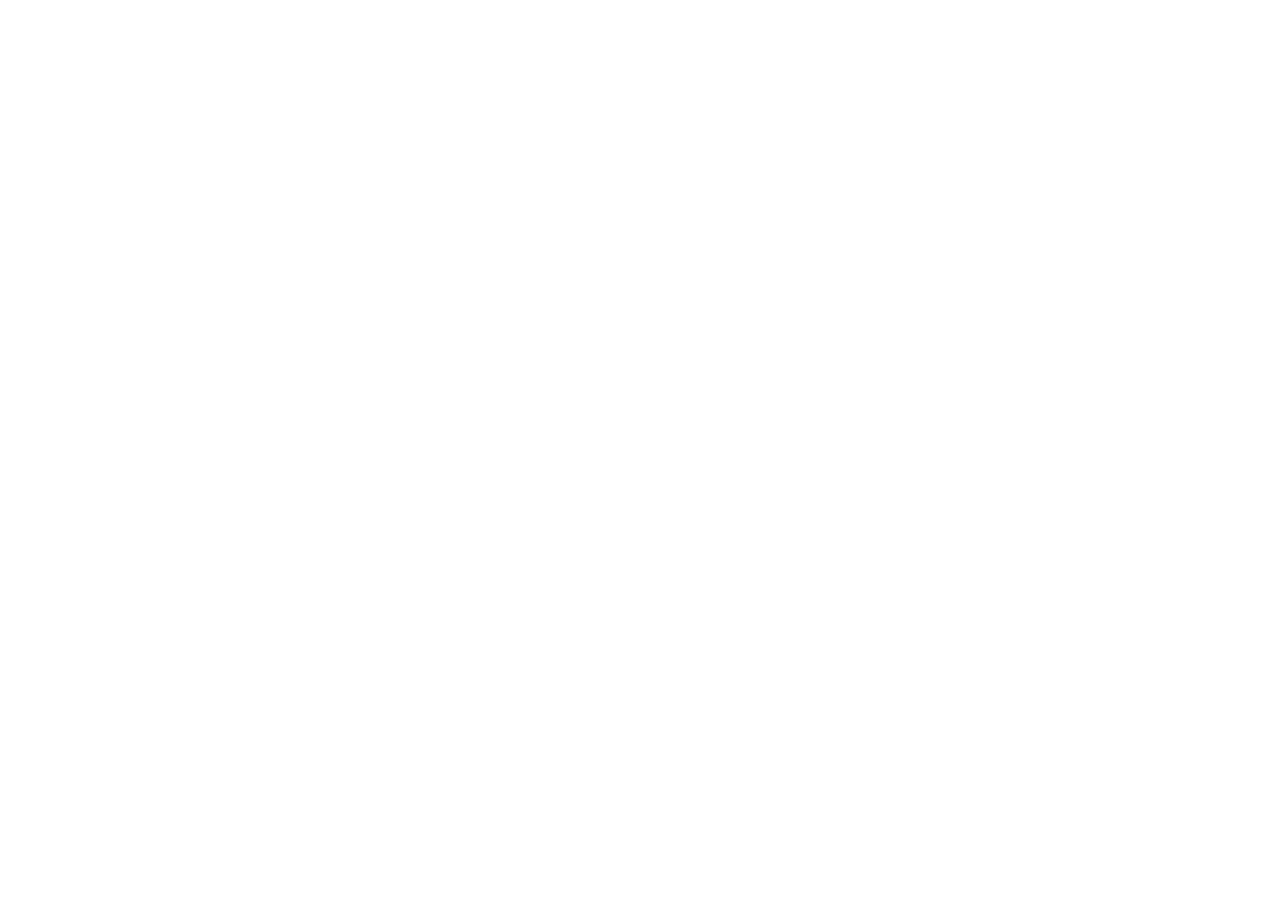
==== index.html @ ab16fd49 "primeiro commit do HTML" ====
<!DOCTYPE html>
<html lang="en">
<head>
    <meta charset="UTF-8">
    <meta name="viewport" content="width=device-width, initial-scale=1.0">
    <title>Feedback</title>
</head>
<body>
    
</body>
</html>
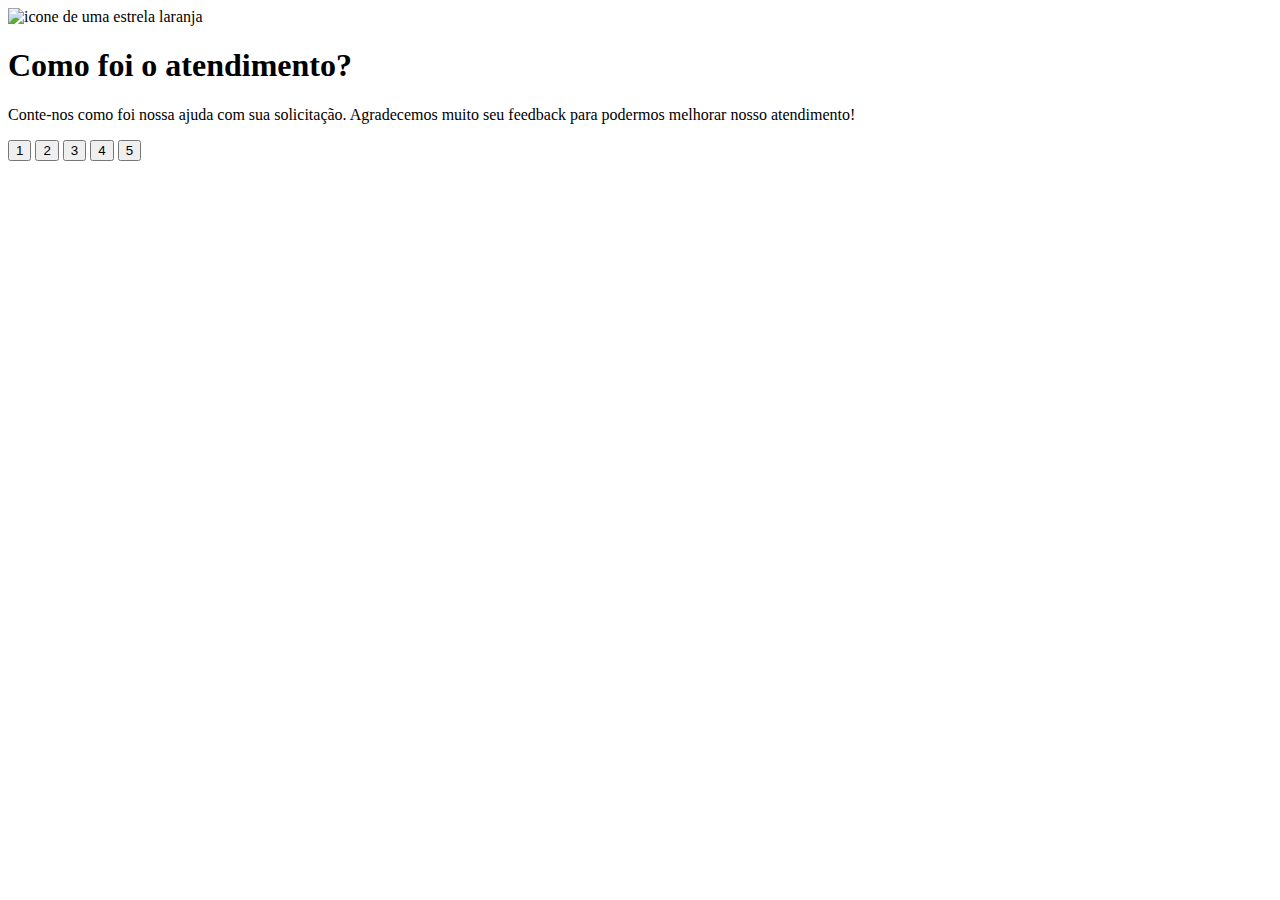
==== commit 029f298a: "segundo commit do HTML" ====
--- a/index.html
+++ b/index.html
@@ -6,6 +6,25 @@
     <title>Feedback</title>
 </head>
 <body>
-    
+    <div class="card">
+        <div>
+            <img src="./images/icon-star.svg" alt="icone de uma estrela laranja">
+        </div>
+
+
+        <h1>Como foi o atendimento?</h1>
+
+
+        <p>Conte-nos como foi nossa ajuda com sua solicitação. Agradecemos muito seu feedback para podermos melhorar nosso atendimento!</p>
+
+
+        <div>
+            <button>1</button>
+            <button>2</button>
+            <button>3</button>
+            <button>4</button>
+            <button>5</button>
+        </div>
+    </div>
 </body>
 </html>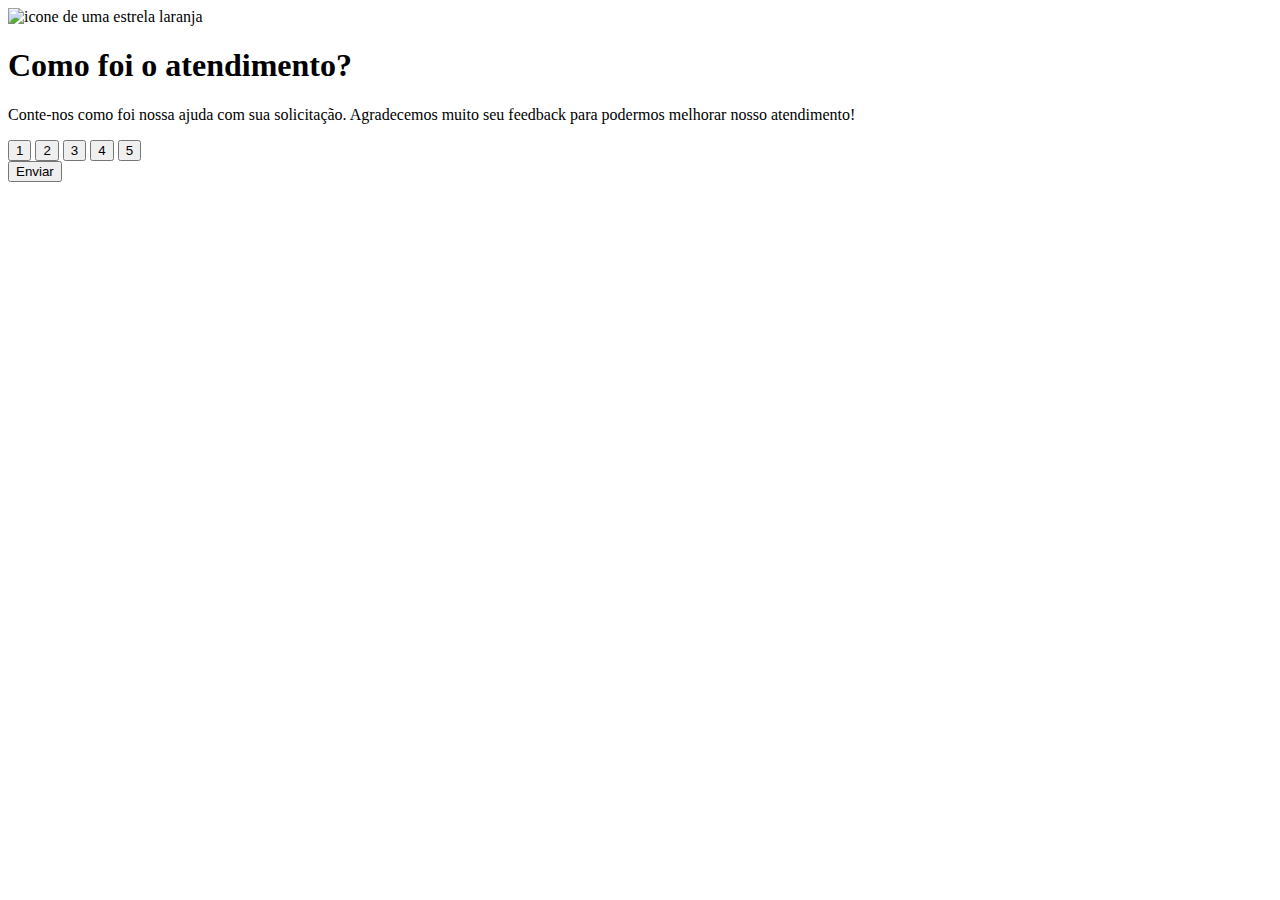
==== commit 69b4f86e: "terceiro commit do HTML" ====
--- a/index.html
+++ b/index.html
@@ -7,7 +7,8 @@
 </head>
 <body>
     <div class="card">
-        <div>
+       
+        <div class="estrela">
             <img src="./images/icon-star.svg" alt="icone de uma estrela laranja">
         </div>
 
@@ -18,13 +19,15 @@
         <p>Conte-nos como foi nossa ajuda com sua solicitação. Agradecemos muito seu feedback para podermos melhorar nosso atendimento!</p>
 
 
-        <div>
+        <div class="notas">
             <button>1</button>
             <button>2</button>
             <button>3</button>
             <button>4</button>
             <button>5</button>
         </div>
+
+        <button>Enviar</button>
     </div>
 </body>
 </html>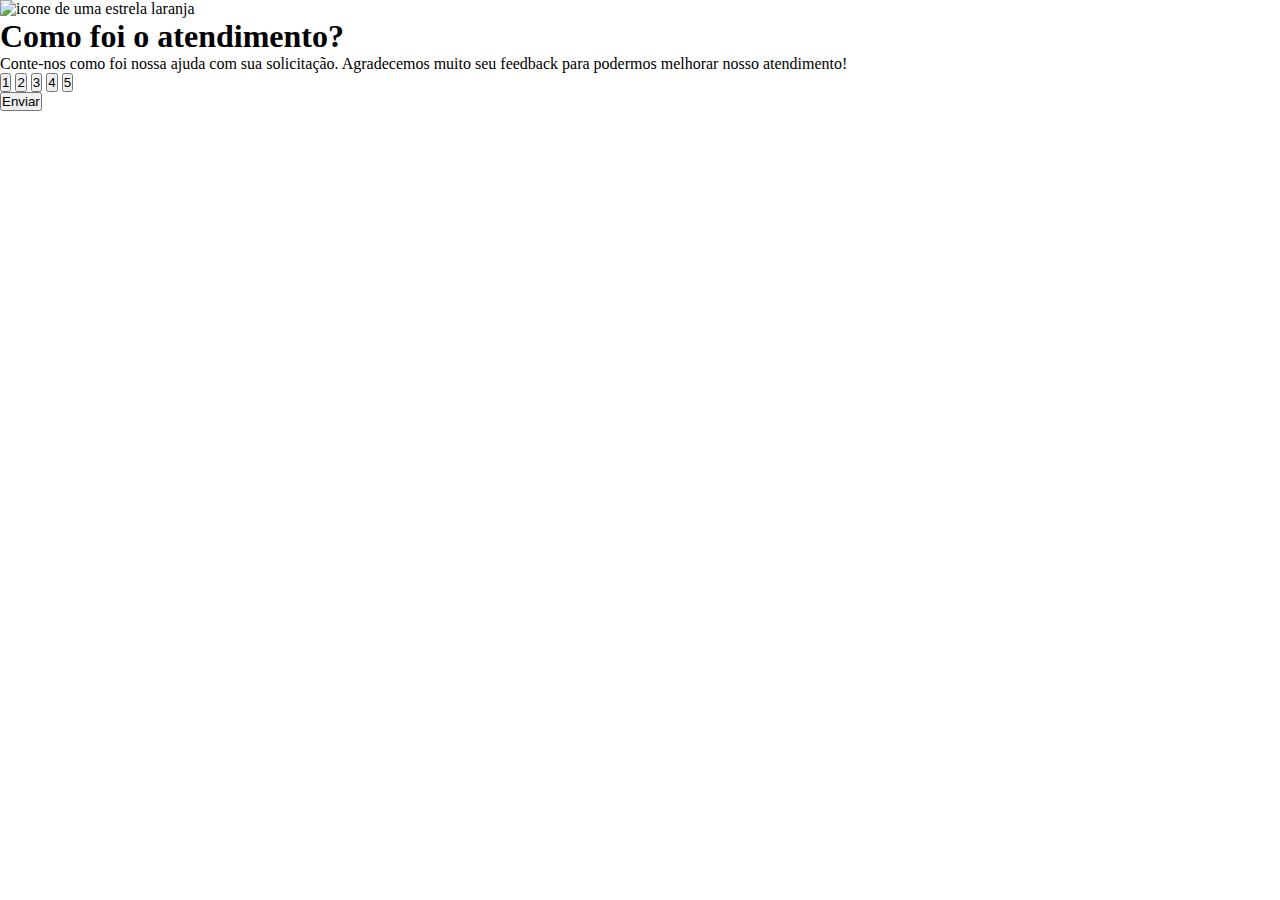
==== commit 3b85a2a8: "quarto commit do HTML e primeiro commit do CSS" ====
--- a/index.html
+++ b/index.html
@@ -3,6 +3,10 @@
 <head>
     <meta charset="UTF-8">
     <meta name="viewport" content="width=device-width, initial-scale=1.0">
+    <link rel="stylesheet" href="style.css">
+    <link rel="preconnect" href="https://fonts.googleapis.com">
+    <link rel="preconnect" href="https://fonts.gstatic.com" crossorigin>
+    <link href="https://fonts.googleapis.com/css2?family=Overpass:ital,wght@0,100..900;1,100..900&display=swap" rel="stylesheet">
     <title>Feedback</title>
 </head>
 <body>
--- a/style.css
+++ b/style.css
@@ -0,0 +1,5 @@
+* {
+    margin: 0;
+    padding: 0;
+    box-sizing: border-box;
+}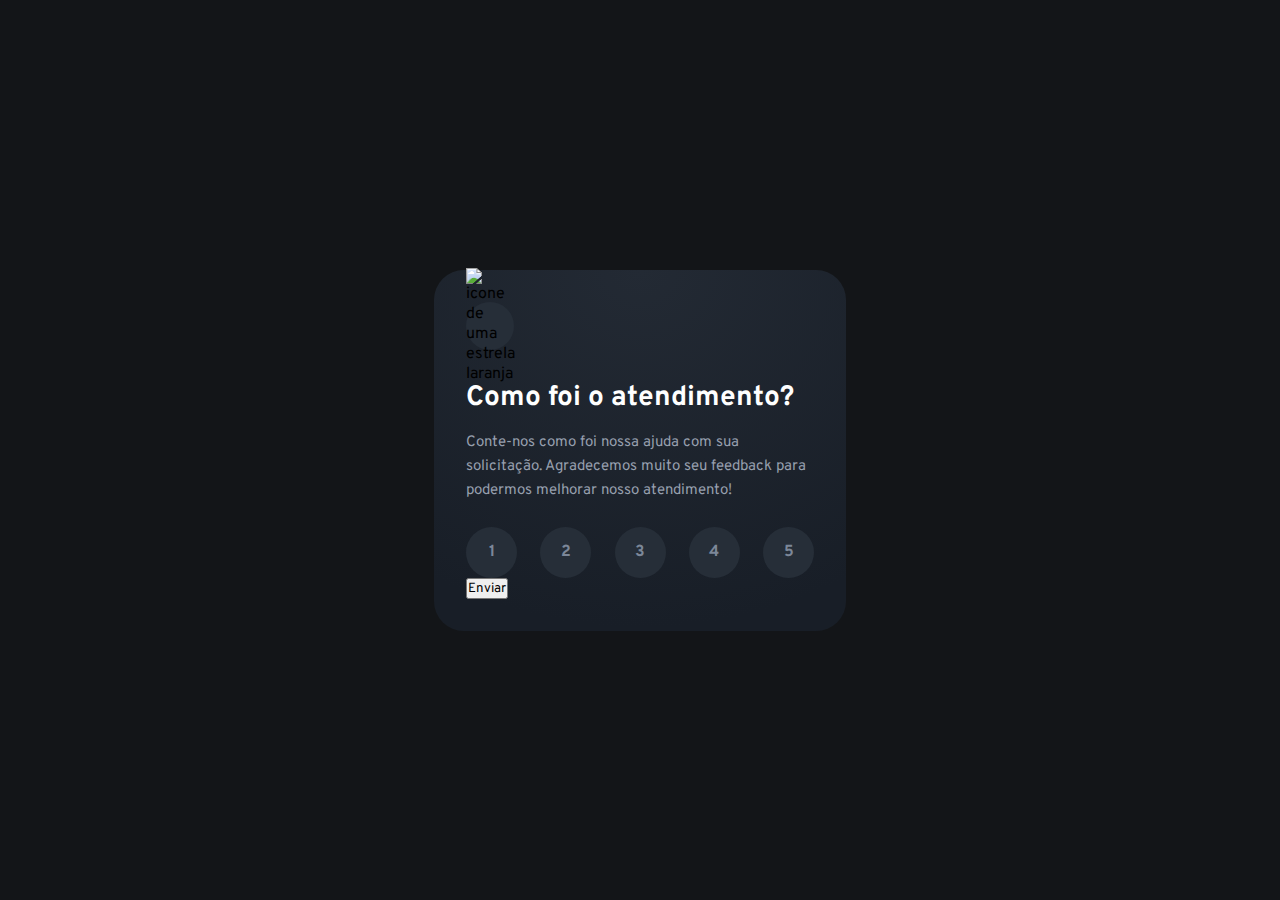
==== commit ed330850: "quinto commit do CSS" ====
--- a/index.html
+++ b/index.html
@@ -23,7 +23,7 @@
         <p>Conte-nos como foi nossa ajuda com sua solicitação. Agradecemos muito seu feedback para podermos melhorar nosso atendimento!</p>
 
 
-        <div class="notas">
+        <div class="botoes">
             <button>1</button>
             <button>2</button>
             <button>3</button>
--- a/style.css
+++ b/style.css
@@ -2,4 +2,80 @@
     margin: 0;
     padding: 0;
     box-sizing: border-box;
+    font-family: "Overpass", sans-serif;
+    -webkit-font-smoothing: antialiased;
+}
+
+:root {
+    --dark-blue: #262E38;
+    --light-grey: #969FAD;
+    --medium-gray: #7C8798;
+    --orange: #FC7614;
+    --white: #fff;
+    --very-dark-blue: #131518;
+    --black-gradient: radial-gradient(98.96% 98.96% at 50% 0%, #232A34 0%, #181E27 100%);
+}
+
+body {
+    background-color: var(--very-dark-blue);
+    height: 100svh;
+   
+    display: flex;
+    justify-content: center;
+    align-items: center;
+}
+
+.card {
+    background: var(--black-gradient);
+    max-width: 412px;
+    padding: 32px;
+    border-radius: 30px;
+}
+
+.estrela {
+    background-color: var(--dark-blue);
+    width: 48px;
+    height: 48px;
+    
+    display: flex;
+    justify-content: center;
+    align-items: center;
+
+    border-radius: 50%;
+
+    margin-bottom: 30px;
+}
+
+.card h1 {
+    color: var(--white);
+    font-size: 28px;
+    margin-bottom: 15px;
+}
+
+.card p {
+    color: var(--light-grey);
+    font-size: 15px;
+    line-height: 24px;
+    margin-bottom: 24px;
+}
+
+.botoes {
+    display: flex;
+    justify-content: space-between;
+}
+
+.botoes button {
+    width: 51px;
+    height: 51px;
+    font-size: 16px;
+    font-weight: 700;
+    line-height: 24px;
+    border-radius: 50%;
+    border: none;
+    color: var(--medium-gray);
+    background-color: var(--dark-blue);
+}
+
+.botoes button:hover {
+    
 }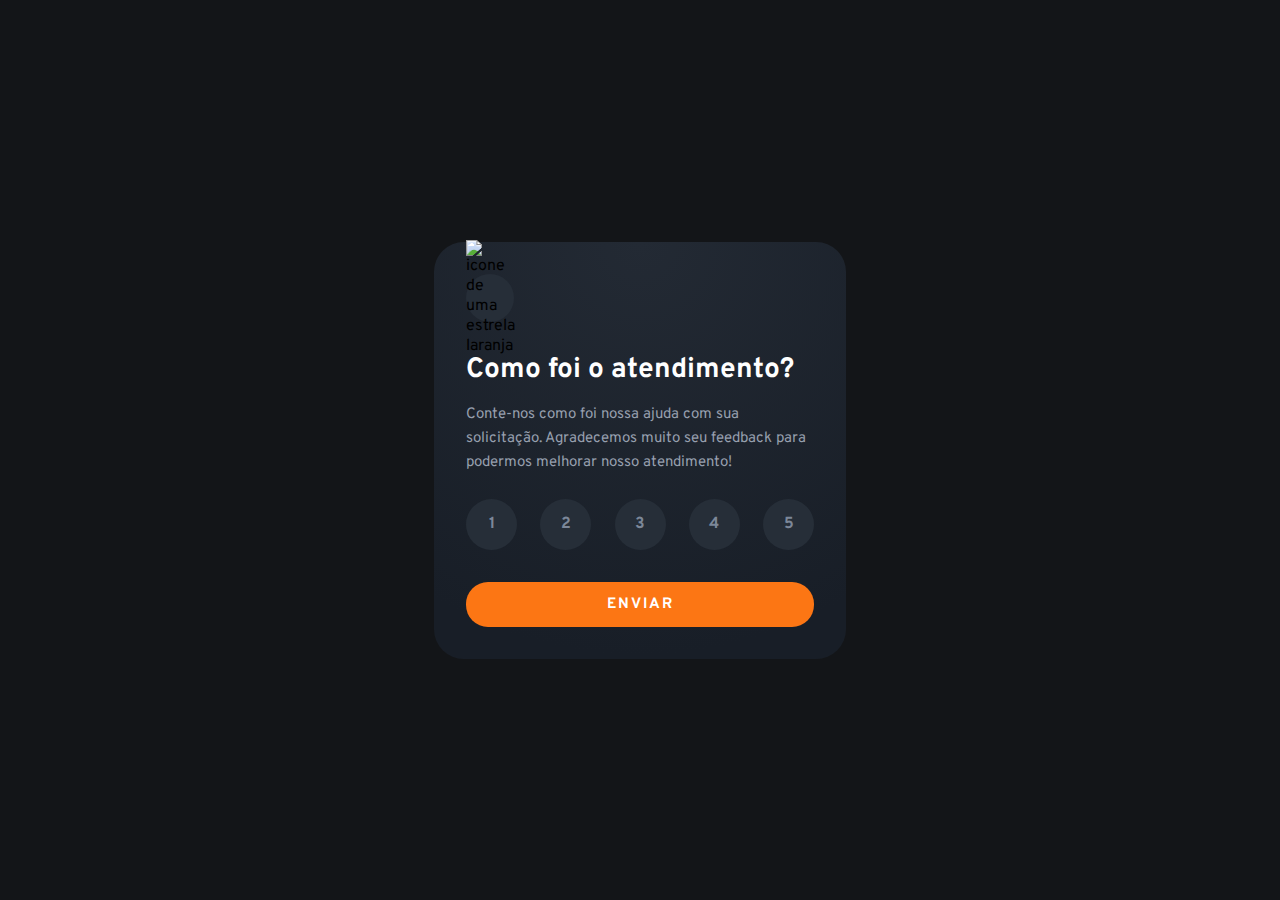
==== commit 996e4523: "quinto commit do HTML e setimo commit do CSS" ====
--- a/index.html
+++ b/index.html
@@ -31,7 +31,7 @@
             <button>5</button>
         </div>
 
-        <button>Enviar</button>
+        <a href="">Enviar</a>
     </div>
 </body>
 </html>--- a/style.css
+++ b/style.css
@@ -62,6 +62,7 @@
 .botoes {
     display: flex;
     justify-content: space-between;
+    margin-bottom: 32px;
 }
 
 .botoes button {
@@ -74,8 +75,42 @@
     border: none;
     color: var(--medium-gray);
     background-color: var(--dark-blue);
+    
+    transition: all ease-in-out 0.3s;
 }
 
 .botoes button:hover {
+    color: var(--white);
+    background-color: var(--orange);
+    cursor: pointer;
+}
+
+.botoes button:focus {
+    color: var(--white);
+    background-color: var(--light-grey);
+}
+
+.card > a {
+    display: block;
+    width: 100%;
+    padding: 13px;
+    background-color: var(--orange);
+    border: none;
+    border-radius: 22px;
     
+    font-size: 15px;
+    font-weight: 700;
+    text-transform: uppercase;
+    letter-spacing: 2px;
+    color: var(--white);
+    text-align: center;
+    text-decoration: none;
+
+    transition: all ease-in-out 0.3s;
+}
+
+.card > a:hover {
+    color: var(--orange);
+    background-color: var(--white);
+    cursor: pointer;
 }